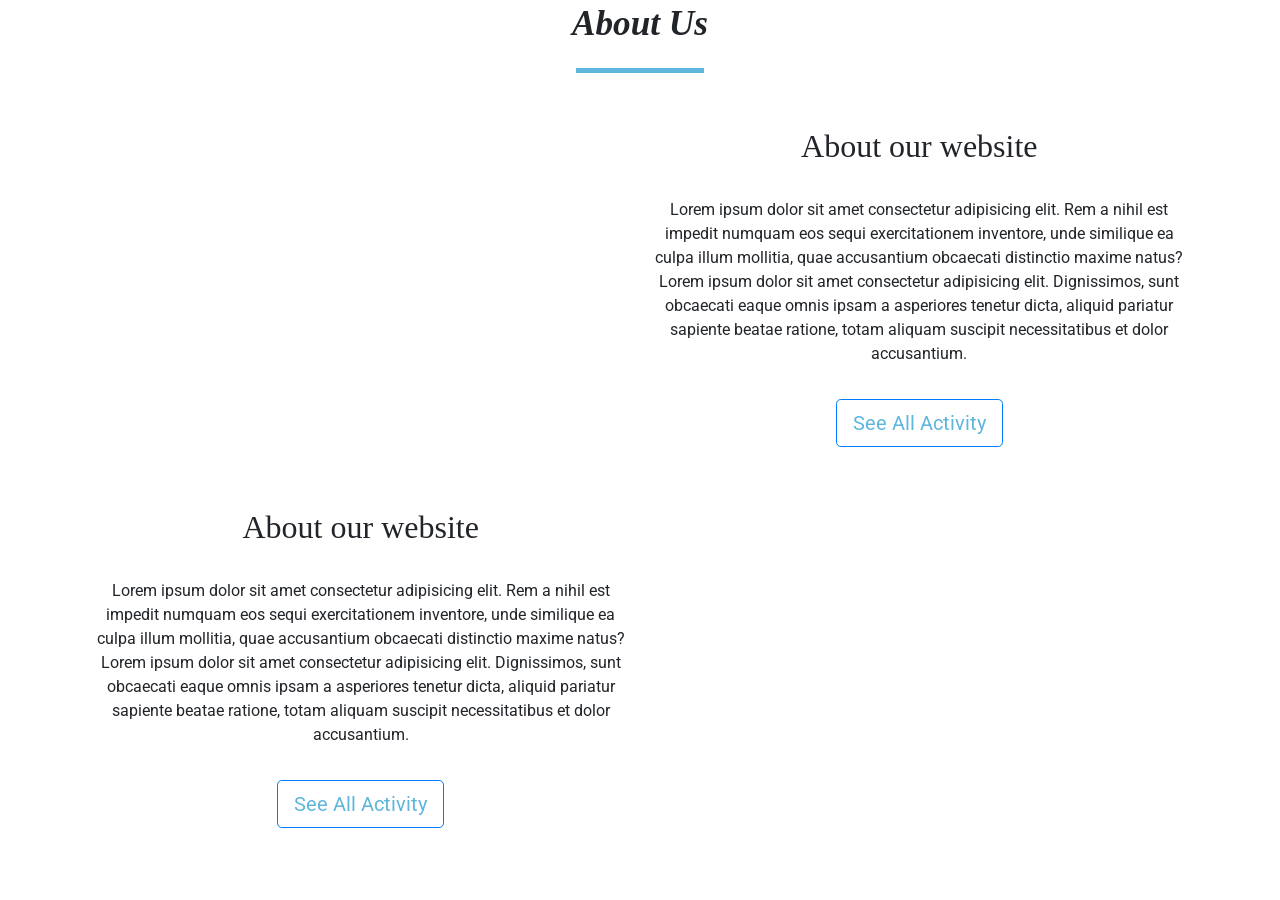
==== fil rouge front/about.html @ 2a4ad5ea "frontend resp" ====
<!DOCTYPE html>
<html lang="en">
<head>
    <meta charset="UTF-8">
    <meta http-equiv="X-UA-Compatible" content="IE=edge">
    <meta name="viewport" content="width=device-width, initial-scale=1.0">
    <link rel="stylesheet" href="https://fonts.googleapis.com/css?family=Roboto|Varela+Round|Raleway">
    <link rel="stylesheet" href="https://stackpath.bootstrapcdn.com/bootstrap/4.5.0/css/bootstrap.min.css">
    <link rel="stylesheet" href="https://fonts.googleapis.com/icon?family=Material+Icons">
    <link rel="stylesheet" href="https://maxcdn.bootstrapcdn.com/font-awesome/4.7.0/css/font-awesome.min.css">
    <script src="https://code.jquery.com/jquery-3.5.1.min.js"></script>
    <script src="https://cdn.jsdelivr.net/npm/popper.js@1.16.0/dist/umd/popper.min.js"></script>
    <script src="https://stackpath.bootstrapcdn.com/bootstrap/4.5.0/js/bootstrap.min.js"></script>
    <link rel="stylesheet" href="./css/aboutUs.css">
    <title>About Us</title>

</head>
<body>
    <!-------------------------- About Us ----------------->
    <div class="trip">
        <h2>About Us</h2> 
        <div class="line"></div>
    </div>

    <div class="container ship">
      <div class="row d-flex">
        <div class="col d-flex imageAbout">
          <img src="/image/rsvu.jpg" alt="" width="50%">
          <img src="/image/riad.jpeg" alt="" width="50%">
        </div>
        <div class="col">
          <div class="shipTitle">
            <h2>About our website</h2>
          </div>
          <div class="shipPar">
            <p>Lorem ipsum dolor sit amet consectetur adipisicing elit. Rem a nihil est impedit numquam eos sequi exercitationem inventore, unde similique ea culpa illum mollitia, quae accusantium obcaecati distinctio maxime natus?
              Lorem ipsum dolor sit amet consectetur adipisicing elit. Dignissimos, sunt obcaecati eaque omnis ipsam a asperiores tenetur dicta, aliquid pariatur sapiente beatae ratione, totam aliquam suscipit necessitatibus et dolor accusantium.
            </p>
          </div>
          <div class="Shipbtn">
            <a class="btn btn-primary btn-outline btn-lg" href="#">See All Activity</a>
          </div>
        </div>
      </div>
    </div>

    <div class="container ship">
      <div class="row d-flex">
        <div class="col">
          <div class="shipTitle">
            <h2>About our website</h2>
          </div>
          <div class="shipPar">
            <p>Lorem ipsum dolor sit amet consectetur adipisicing elit. Rem a nihil est impedit numquam eos sequi exercitationem inventore, unde similique ea culpa illum mollitia, quae accusantium obcaecati distinctio maxime natus?
              Lorem ipsum dolor sit amet consectetur adipisicing elit. Dignissimos, sunt obcaecati eaque omnis ipsam a asperiores tenetur dicta, aliquid pariatur sapiente beatae ratione, totam aliquam suscipit necessitatibus et dolor accusantium.
            </p>
          </div>
          <div class="Shipbtn">
            <a class="btn btn-primary btn-outline btn-lg" href="#">See All Activity</a>
          </div>
        </div>
        <div class="col d-flex imageAbout">
          <img src="/image/mosqué.jpeg"  alt="" width="50%">
          <img src="/image/imssn.jpg"  alt="" width="50%">
        </div>

      </div>
    </div>
</body>
</html>
---- fil rouge front/css/aboutUs.css ----
.trip h2{
    font-family: 'Noto Serif', serif;
    font-style: italic;
    font-weight: 600;
    font-size: 2.2rem;
    line-height: 3rem;
    text-align: center;
	margin-bottom: 20px;

}
.line{
    border-bottom: 5px solid #5EB6DD;
    width: 10%;
    margin-left: 45%;
    margin-bottom: 26px;
}

.ship{
    justify-content: space-between;
    align-items: center;
}@media (min-width:480px) and (max-width:1000px) {
    .row{
        display: inline !important;
    }
}

.imageAbout{
    margin-left: -2%;

}
.imageAbout img{
    margin-right: 3%;
}

.shipDesc{
    width: 600px;
    height: 310px;
}

.shipTitle{
    text-align: center;
    margin-bottom: 6%;
    margin-top: 5%;
    font-family: 'Noto Serif', serif;
}

.shipPar{
    text-align: center;
}

.Shipbtn{
    text-align: center;
    margin-top: 6%;

}
.Shipbtn a{
	background-color: white;
	color: #5EB6DD !important;
    margin-bottom: 6%;
}.Shipbtn a:hover{
    color: white !important;
    background-color: #5EB6DD !important;
}

.imgBords img{
    margin-left: 20%;
    margin-top: 2%;
}
.titleShip h4{
    text-align: center;
    font-family: 'Noto Serif', serif;
    margin-top: 3%;
}
.linee{
    border-bottom: 3px solid #5EB6DD;
    width: 10%;
    margin-left: 45%;
    margin-bottom: 26px;
}

.discBoard{
    display: flex;
    justify-content: space-around;
    margin-left: 5%;
    margin-right: 5%;
    margin-top: 4%;
    margin-bottom: 5%;
}
.textDesc{
    width: 60%;
}
.formilaireCustomaze{
    width: 90%;
    margin-left: 5%;
    background-color: #053742;
    height: 40%;
    border-radius: 10px;
    box-shadow: 5px 5px 0px rgb(197, 197, 197);
    margin-bottom: 4%;
    padding: 3%;
}

.inputsForm input{
    width: 30%;
    height: 40px;
    border-radius: 7px;
}

.rowform1{
    display: flex;
    justify-content: space-between;
    align-items: center;
    margin-left: 8%;
    margin-right: 11%;
    margin-bottom: 1%;
}
.rowform2{
    display: flex;
    justify-content: space-between;
    align-items: center;
    margin-left: 8%;
    margin-right: 11%;
    margin-bottom: 1%;
}

.rowform3 textarea{
    height: 58px;
    width: 68%;
    margin-left: 15%;
    border-radius: 9px;
}

.btnForm{
    text-align: center;
    margin-top: 2%;

}
.btnForm a{
	background-color: white;
	color: #5EB6DD !important;
}.btnForm a:hover{
    color: white !important;
    background-color: #5EB6DD;
}

.select{
    text-align: center;
}
.select select{
    width: 15%;
    margin-bottom: 1%;
    height: 40px;
    border-radius: 7px;
}
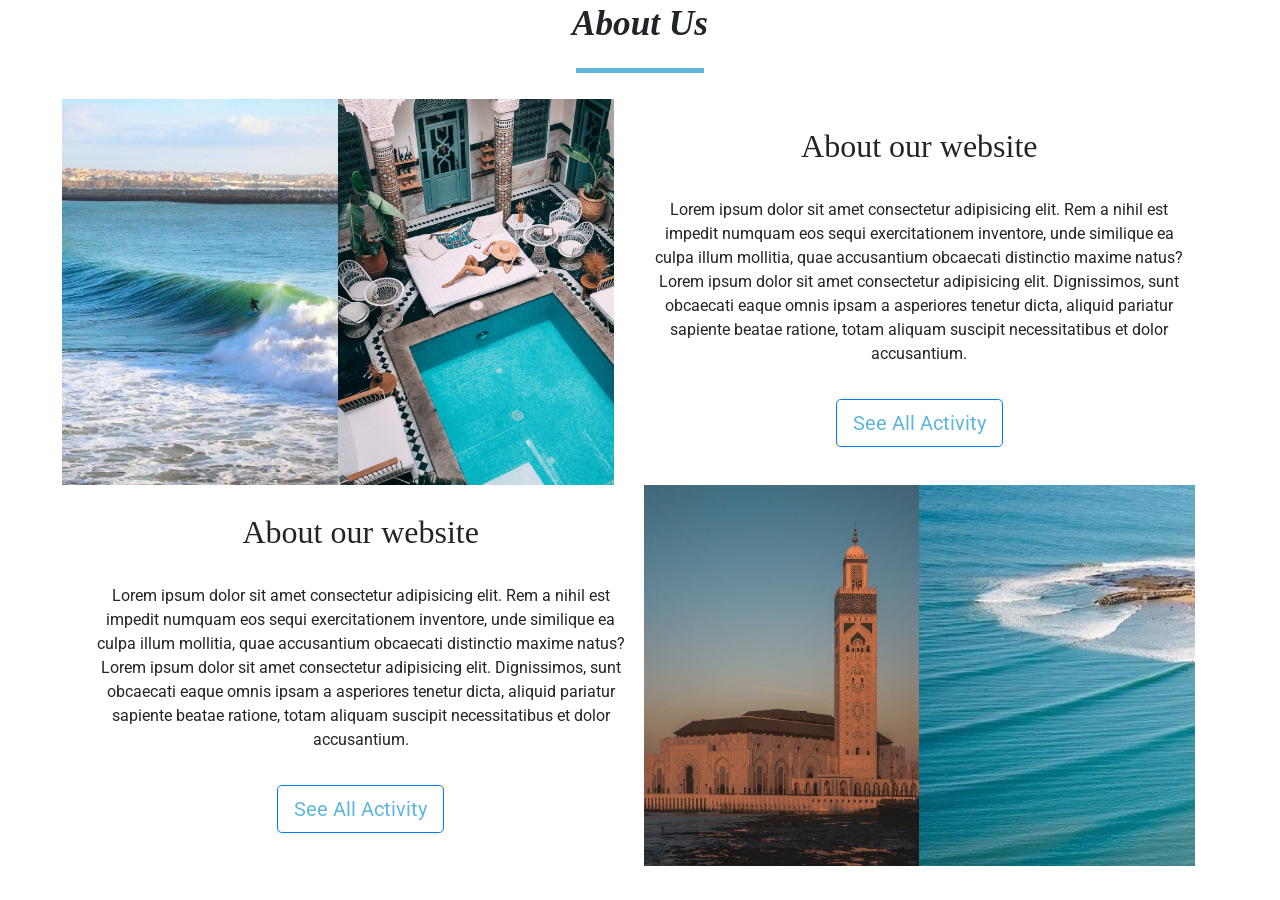
==== commit 4b5dce93: "progress" ====
--- a/fil rouge front/about.html
+++ b/fil rouge front/about.html
@@ -25,8 +25,8 @@
     <div class="container ship">
       <div class="row d-flex">
         <div class="col d-flex imageAbout">
-          <img src="/image/rsvu.jpg" alt="" width="50%">
-          <img src="/image/riad.jpeg" alt="" width="50%">
+          <img src="./image/rsvu.jpg" alt="" width="50%">
+          <img src="./image/riad.jpeg" alt="" width="50%">
         </div>
         <div class="col">
           <div class="shipTitle">
@@ -60,10 +60,9 @@
           </div>
         </div>
         <div class="col d-flex imageAbout">
-          <img src="/image/mosqué.jpeg"  alt="" width="50%">
-          <img src="/image/imssn.jpg"  alt="" width="50%">
+          <img src="./image/mosqué.jpeg"  alt="" width="50%">
+          <img src="./image/imssn.jpg"  alt="" width="50%">
         </div>
-
       </div>
     </div>
 </body>
--- a/fil rouge front/css/aboutUs.css
+++ b/fil rouge front/css/aboutUs.css
@@ -29,9 +29,7 @@
     margin-left: -2%;
 
 }
-.imageAbout img{
-    margin-right: 3%;
-}
+
 
 .shipDesc{
     width: 600px;
